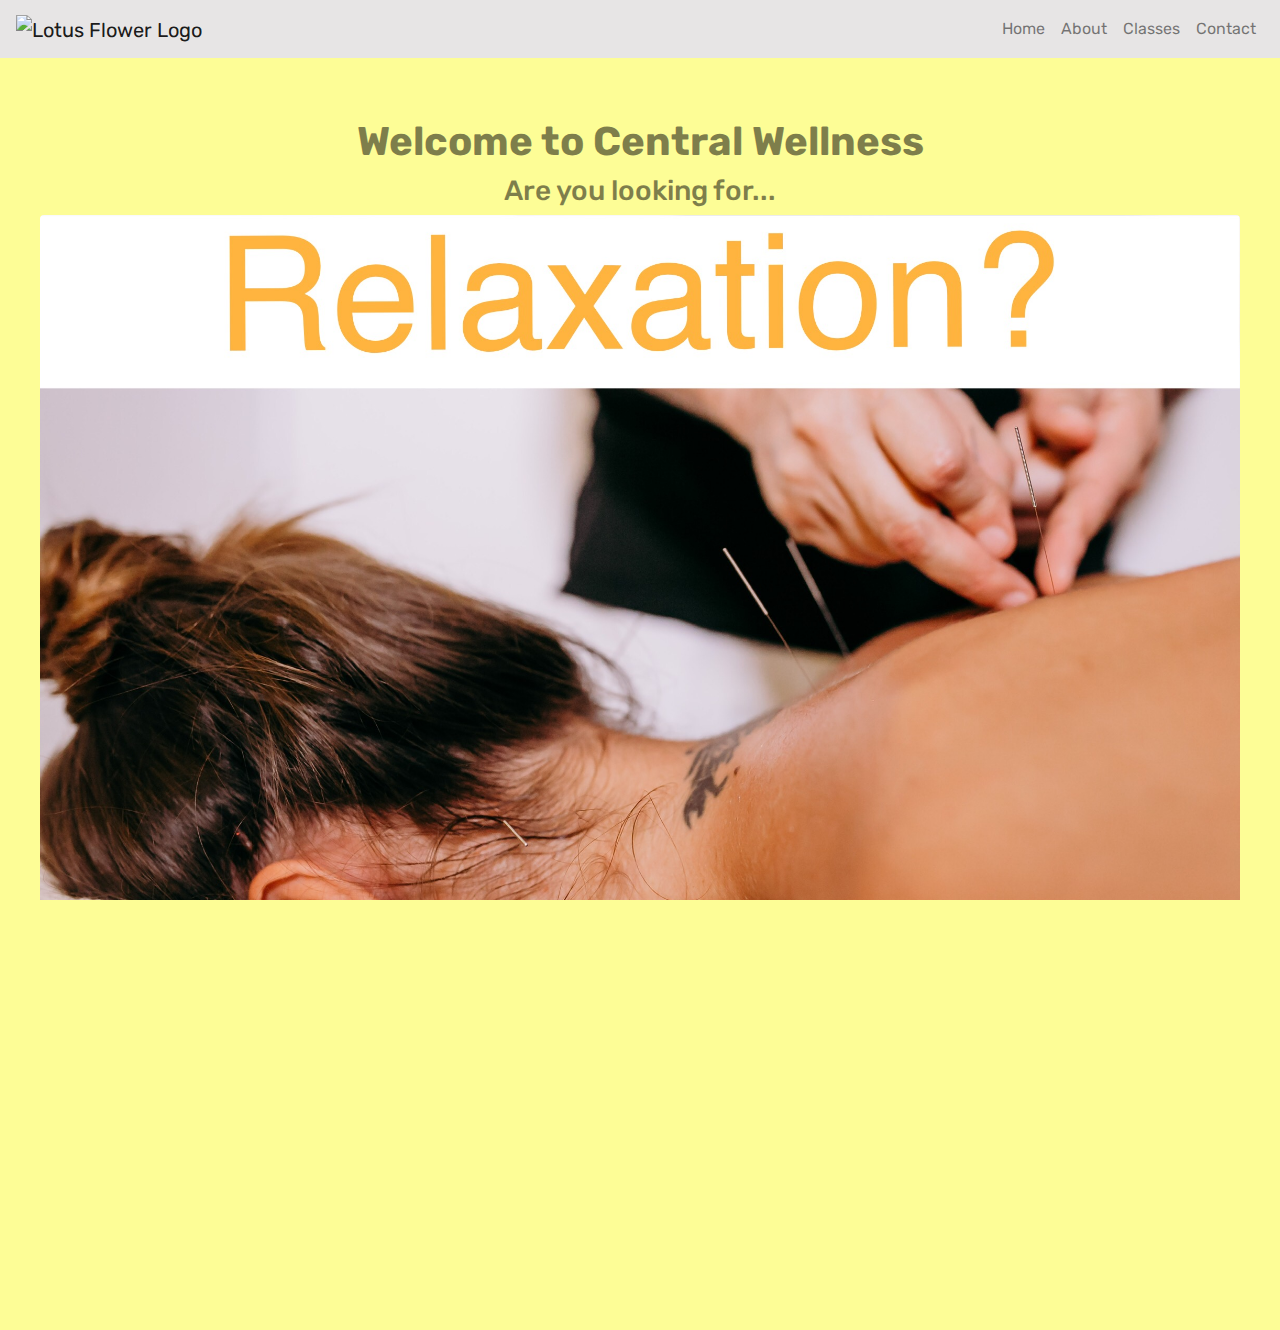
==== index.html @ 02ef6e98 "footer fixed" ====
<!DOCTYPE html>
<html lang="en">
    <head>
    <meta charset="UTF-8" />
    <meta name="viewport" content="width=device-width, initial-scale=1.0" />
    <meta http-equiv="X-UA-Compatible" content="ie=edge" />
    <link rel="stylesheet" href="https://cdnjs.cloudflare.com/ajax/libs/twitter-bootstrap/4.5.2/css/bootstrap.min.css"/>
    <link rel="stylesheet" href="https://cdnjs.cloudflare.com/ajax/libs/font-awesome/5.15.0/css/all.min.css"/>
    <link rel="stylesheet" href="assets/css/style.css" type="text/css" />
    <title>Central Wellness</title>
    </head>
    <body>
    <header>
    <nav class="navbar navbar-expand-lg navbar-light navbar-custom">
        <a class="navbar-brand" href="index.html" id="logo"> 
        <img src="assets/images/lotuslogo.png" alt="Lotus Flower Logo" width="150" height="100"></a>
        <button
            class="navbar-toggler"
            type="button"
            data-toggle="collapse"
            data-target="#navbarSupportedContent"
            aria-controls="navbarSupportedContent"
            aria-expanded="false"
            aria-label="Toggle navigation">
        <span class="navbar-toggler-icon"></span>
        </button>

        <div class="menu collapse navbar-collapse" id="navbarSupportedContent">
        <ul class="navbar-nav ml-auto">
            <li class="nav-item"><a class="nav-link" href="index.html">Home</a></li>
            <li class="nav-item"><a class="nav-link" href="about.html">About</a></li>
            <li class="nav-item"><a class="nav-link" href="classes.html">Classes</a></li>
            <li class="nav-item"><a class="nav-link" href="contact.html">Contact</a></li>
        </ul>
        </div>
    </nav>
    </header>

    <section id="welcome">
      <h1><strong>Welcome to Central Wellness</strong></h1>
        <h3>Are you looking for...</h3>

        <div id="carouselExampleSlidesOnly" class="carousel slide" data-ride="carousel">
        <div class="carousel-inner">
            <div class="carousel-item active">
            <img src="assets/images/gallery/acupuncture.jpg" class="d-block w-100 rounded" alt="acupuncture"></div>
            <div class="carousel-item">
            <img src="assets/images/gallery/exercise.jpg" class="d-block w-100 rounded" alt="exercise"></div>
            <div class="carousel-item">
            <img src="assets/images/gallery/friends.jpg" class="d-block w-100 rounded" alt="friendship"></div>
            <div class="carousel-item">
            <img src="assets/images/gallery/pilates.jpg" class="d-block w-100 rounded" alt="pilates"></div>
        </div>
        </div>
          <h3>Then the Central Wellness family is here for you!</h3> 
            <p> During these uncertain times we must look after each other more than ever.</p>
            <p> The best way we can do this is by taking care of ourselves.</p>
            <h3>"Put on your own oxygen mask first" </h3>
        </section>
   <footer id="footer" class="container-fluid">
    
        
        <h6>© RSM 2020</h6>
        
        <ul class="social-networks">
            <li class="list-inline-item"><a href="https://www.facebook.com" target="_blank"><i class="fab fa-facebook"> </i></a></li>
            <li class="list-inline-item"><a href="https://www.twitter.com" target="_blank"><i class="fab fa-twitter-square"> </i></a></li>
            <li class="list-inline-item"><a href="https://www.youtube.com" target="_blank"><i class="fab fa-youtube-square"> </i></a></li>
            <li class="list-inline-item"><a href="https://www.instagram.com" target="_blank"><i class="fab fa-instagram"> </i></a></li>
        </ul>
        
    </footer>

    <script src="https://cdnjs.cloudflare.com/ajax/libs/jquery/3.5.1/jquery.slim.min.js"></script>
    <script src="https://cdnjs.cloudflare.com/ajax/libs/popper.js/1.16.1/umd/popper.min.js"></script>
    <script src="https://cdnjs.cloudflare.com/ajax/libs/twitter-bootstrap/4.5.2/js/bootstrap.min.js"></script>
    </body>
</html>
---- assets/css/style.css ----
@import url('https://fonts.googleapis.com/css2?family=Rubik&display=swap');

 * {
    margin: 0;
    padding: 0;
    border: 0;
    position: relative;
    box-sizing: border-box;
}

html {
    overflow: hidden;
    height: 100%;
}

body {
    height: 100%;
    overflow: auto;
    font-family: 'Rubik', sans-serif;
    color: rgba(0, 0, 0, .5);
    background-color:rgb(253, 253, 150);
    display: flex;
    min-height: 100vh;
    flex-direction: column;
   
}


/** navbar **/

.navbar-custom {
    background-color:rgb(231, 229, 229);
}
    

.navbar-custom .nav-item:hover .nav-link {
    color: rgb(255, 167, 85);
    text-decoration: underline;
}

.navbar-custom .navbar-toggler {
    border: none;
    text-decoration: none;
}

.navbar-toggler:focus,
.navbar-toggler:active,
.navbar-toggler-icon:focus {
    outline: none;
    box-shadow: none;
}

/**---------------welcome---------------**/



@media screen and (max-width: 1366px) {
#welcome {
    text-align: center;
}

#welcome h1 {
    padding-top: 20px
}

#gallery {
    padding: 20px;
}
}

@media screen and (min-width: 760px) {

#welcome {
    text-align: center;
    padding: 40px;
}

#gallery {
   width: 40%;
   margin-left: auto;
   margin-right: auto;
   padding: 40px;
}

#welcome p {
    font-size: 20px;
}

}

#footer {
    background-color:rgb(255, 167, 85);
}

.social-networks {
    text-align: right;
    list-style-type: none;
}

/**---------------classes---------------**/

.classes, .contact {
    flex: 1;
}
.classes h3 {
    margin-top: 40px;
    text-align: center;
}
.table {
    margin-top: 40px;
    margin-bottom: 40px; 
}

#footer h6 {
    margin-top: 20px;
    margin-bottom: 20px;
}

/**#footer {
    position: sticky;
    bottom: 0;
    left: 0;
    width: 100%;
   
}
/**
.navbar-custom .nav-item.active .nav-link {
     color: #000000;
@media screen and (max-width: 1024px) {
    body {
        color: #000000;
        text-align: center;
    }  
}
/** 
.navbar {
    background-color: #EED971FF;
    color: #000000;
    }  

.nav-link {
    color: #000000;
}

@media screen and (max-width: 1024px) {
    body {
        color: #000000;
        text-align: center;
    }  
}
 @media screen and (max-width: 480px) {
.navbar {
    background-color: #EED971FF;
    width: 100%;
    text-align: center;
}
#logo {
    width: 10%;
    height: 10%;
}

}

Navigation

.navbar-light {
    background-color: #EED971FF;
}

 .navbar-light .navbar-nav .nav-link {
    color: rgb(255,148,71);
    font-family: 'Rubik', sans-serif;
}

.navbar-nav {
    font-family: 'Rubik', sans-serif;
    font-size: 130%;
}

.navbar-nav .nav-item {
    padding-left: 0.5em;
}

.active {
     color:rgb(0,0,0,0);
     text-decoration: underline;
}

 .nav-item a:link {
    color: rgb(255,148,71);
    text-decoration: none;
}

.nav-item a:visited {
    color:rgb(0,0,0,0);
    
}

.nav-item a:hover {
    text-decoration: underline solid;
    color:rgb(0,0,0,0);
}

.nav-item a:active {
    text-decoration: underline;
}
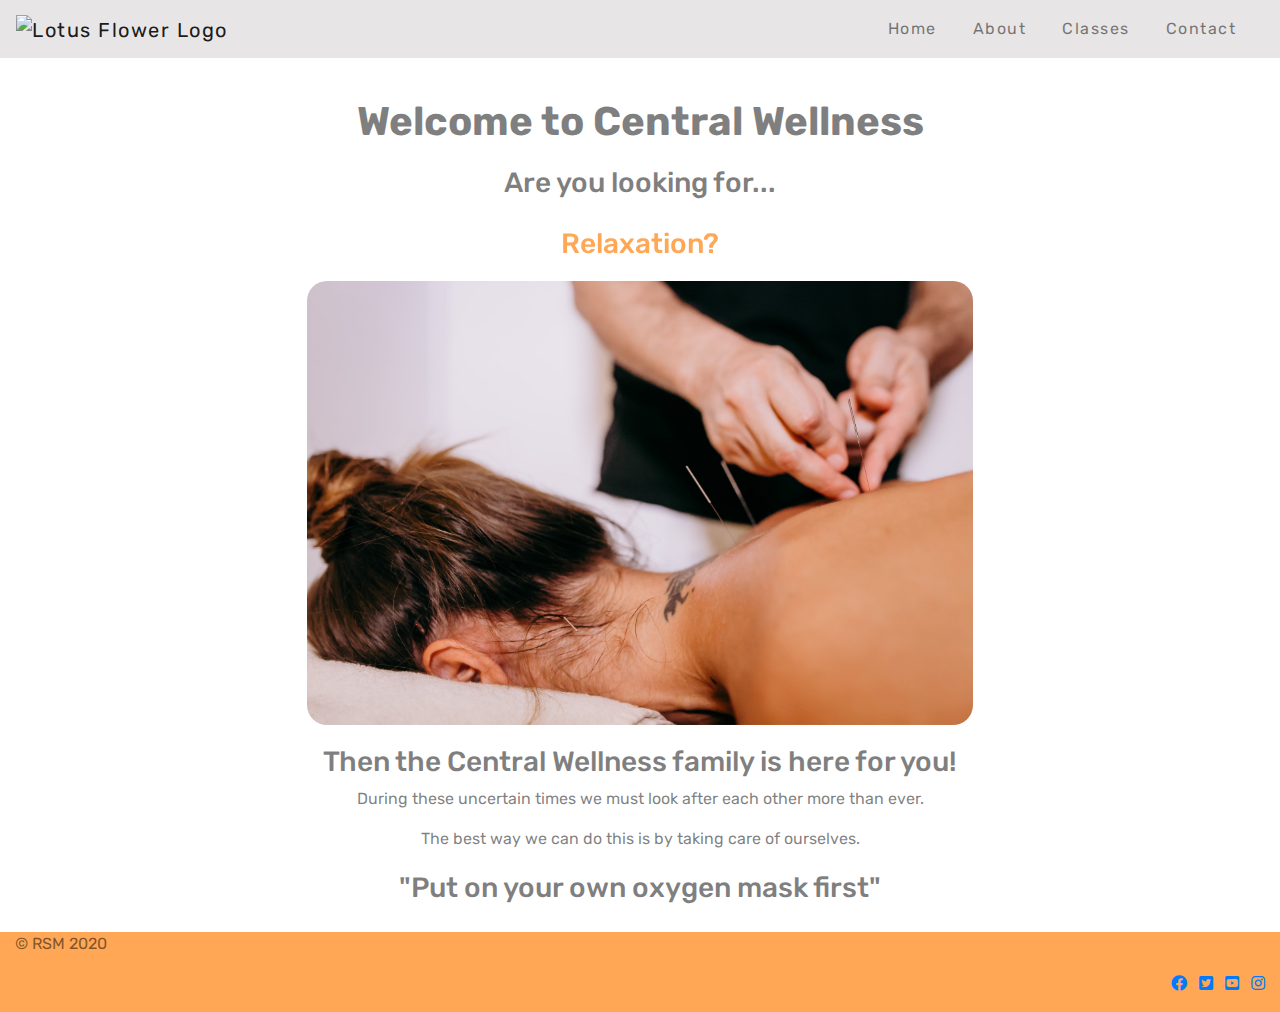
==== commit 66d353b8: "images updated with compressed versions. stylying of index.html, contact.html, style.css updated" ====
--- a/index.html
+++ b/index.html
@@ -13,7 +13,7 @@
     <header>
     <nav class="navbar navbar-expand-lg navbar-light navbar-custom">
         <a class="navbar-brand" href="index.html" id="logo"> 
-        <img src="assets/images/lotuslogo.png" alt="Lotus Flower Logo" width="150" height="100"></a>
+        <img src="assets/images/lotuslogo.png" alt="Lotus Flower Logo" width="100" height="75"></a>
         <button
             class="navbar-toggler"
             type="button"
@@ -36,20 +36,20 @@
     </nav>
     </header>
 
-    <section id="welcome">
+    <section class="welcome">
       <h1><strong>Welcome to Central Wellness</strong></h1>
         <h3>Are you looking for...</h3>
 
-        <div id="carouselExampleSlidesOnly" class="carousel slide" data-ride="carousel">
+        <div id="gallery" class="carousel slide container" data-ride="carousel">
         <div class="carousel-inner">
-            <div class="carousel-item active">
-            <img src="assets/images/gallery/acupuncture.jpg" class="d-block w-100 rounded" alt="acupuncture"></div>
-            <div class="carousel-item">
-            <img src="assets/images/gallery/exercise.jpg" class="d-block w-100 rounded" alt="exercise"></div>
-            <div class="carousel-item">
-            <img src="assets/images/gallery/friends.jpg" class="d-block w-100 rounded" alt="friendship"></div>
-            <div class="carousel-item">
-            <img src="assets/images/gallery/pilates.jpg" class="d-block w-100 rounded" alt="pilates"></div>
+            <div class="carousel-item active"><h3>Relaxation?</h3>
+            <img src="assets/images/gallery/acupuncture.jpeg" class="d-block w-100" alt="acupuncture"></div>
+            <div class="carousel-item"><h3>Fitness?</h3>
+            <img src="assets/images/gallery/exercise.png" class="d-block w-100" alt="exercise"></div>
+            <div class="carousel-item"><h3>Friendships?</h3>
+            <img src="assets/images/gallery/friends.png" class="d-block w-100" alt="friendships"></div>
+            <div class="carousel-item"><h3>Wellness?</h3>
+            <img src="assets/images/gallery/pilates.png" class="d-block w-100" alt="pilates"></div>
         </div>
         </div>
           <h3>Then the Central Wellness family is here for you!</h3> 
@@ -57,18 +57,15 @@
             <p> The best way we can do this is by taking care of ourselves.</p>
             <h3>"Put on your own oxygen mask first" </h3>
         </section>
+
    <footer id="footer" class="container-fluid">
-    
-        
-        <h6>© RSM 2020</h6>
-        
+        <p>© RSM 2020</p>
         <ul class="social-networks">
             <li class="list-inline-item"><a href="https://www.facebook.com" target="_blank"><i class="fab fa-facebook"> </i></a></li>
             <li class="list-inline-item"><a href="https://www.twitter.com" target="_blank"><i class="fab fa-twitter-square"> </i></a></li>
             <li class="list-inline-item"><a href="https://www.youtube.com" target="_blank"><i class="fab fa-youtube-square"> </i></a></li>
             <li class="list-inline-item"><a href="https://www.instagram.com" target="_blank"><i class="fab fa-instagram"> </i></a></li>
-        </ul>
-        
+        </ul> 
     </footer>
 
     <script src="https://cdnjs.cloudflare.com/ajax/libs/jquery/3.5.1/jquery.slim.min.js"></script>
--- a/assets/css/style.css
+++ b/assets/css/style.css
@@ -5,12 +5,6 @@
     padding: 0;
     border: 0;
     position: relative;
-    box-sizing: border-box;
-}
-
-html {
-    overflow: hidden;
-    height: 100%;
 }
 
 body {
@@ -18,18 +12,16 @@
     overflow: auto;
     font-family: 'Rubik', sans-serif;
     color: rgba(0, 0, 0, .5);
-    background-color:rgb(253, 253, 150);
     display: flex;
     min-height: 100vh;
     flex-direction: column;
-   
 }
 
-
-/** navbar **/
+/**--------------- navbar ---------------**/
 
 .navbar-custom {
     background-color:rgb(231, 229, 229);
+    letter-spacing: 1.5px; 
 }
     
 
@@ -50,43 +42,12 @@
     box-shadow: none;
 }
 
-/**---------------welcome---------------**/
+li .nav-link {
+    margin-right: 20px;
+}
 
 
-
-@media screen and (max-width: 1366px) {
-#welcome {
-    text-align: center;
-}
-
-#welcome h1 {
-    padding-top: 20px
-}
-
-#gallery {
-    padding: 20px;
-}
-}
-
-@media screen and (min-width: 760px) {
-
-#welcome {
-    text-align: center;
-    padding: 40px;
-}
-
-#gallery {
-   width: 40%;
-   margin-left: auto;
-   margin-right: auto;
-   padding: 40px;
-}
-
-#welcome p {
-    font-size: 20px;
-}
-
-}
+/**--------------- footer ---------------**/
 
 #footer {
     background-color:rgb(255, 167, 85);
@@ -97,12 +58,41 @@
     list-style-type: none;
 }
 
-/**---------------classes---------------**/
-
-.classes, .contact {
+.welcome, .about, .classes, .contact {
     flex: 1;
 }
-.classes h3 {
+
+/**--------------- welcome  ---------------**/
+
+.welcome {
+    text-align: center;
+    padding: 20px;
+}
+
+.welcome h1, h3 {
+    margin-top: 20px;
+}
+
+#gallery h3 {
+    color: rgb(255, 167, 85);
+    margin-bottom: 20px;
+}
+
+.carousel-item img {
+    max-width: 60%;
+    height: auto;
+    text-align: center;
+    display: block;
+    margin: auto;
+    border-radius: 20px;
+}
+
+
+/**--------------- about    ---------------**/
+
+/**--------------- classes  ---------------**/
+
+.classes h3, .contact h3 {
     margin-top: 40px;
     text-align: center;
 }
@@ -111,101 +101,17 @@
     margin-bottom: 40px; 
 }
 
-#footer h6 {
-    margin-top: 20px;
-    margin-bottom: 20px;
-}
+/**--------------- contact  ---------------**/
 
-/**#footer {
-    position: sticky;
-    bottom: 0;
-    left: 0;
-    width: 100%;
-   
-}
-/**
-.navbar-custom .nav-item.active .nav-link {
-     color: #000000;
-@media screen and (max-width: 1024px) {
-    body {
-        color: #000000;
-        text-align: center;
-    }  
-}
-/** 
-.navbar {
-    background-color: #EED971FF;
-    color: #000000;
-    }  
-
-.nav-link {
-    color: #000000;
-}
-
-@media screen and (max-width: 1024px) {
-    body {
-        color: #000000;
-        text-align: center;
-    }  
-}
- @media screen and (max-width: 480px) {
-.navbar {
-    background-color: #EED971FF;
-    width: 100%;
-    text-align: center;
-}
-#logo {
-    width: 10%;
-    height: 10%;
-}
-
-}
-
-Navigation
-
-.navbar-light {
-    background-color: #EED971FF;
-}
-
- .navbar-light .navbar-nav .nav-link {
-    color: rgb(255,148,71);
-    font-family: 'Rubik', sans-serif;
-}
-
-.navbar-nav {
-    font-family: 'Rubik', sans-serif;
-    font-size: 130%;
-}
-
-.navbar-nav .nav-item {
-    padding-left: 0.5em;
-}
-
-.active {
-     color:rgb(0,0,0,0);
-     text-decoration: underline;
-}
-
- .nav-item a:link {
-    color: rgb(255,148,71);
-    text-decoration: none;
-}
-
-.nav-item a:visited {
-    color:rgb(0,0,0,0);
-    
-}
-
-.nav-item a:hover {
-    text-decoration: underline solid;
-    color:rgb(0,0,0,0);
-}
-
-.nav-item a:active {
-    text-decoration: underline;
+form {
+    display: block;
+    margin: auto;
 }
 
 
 
 
 
+
+
+
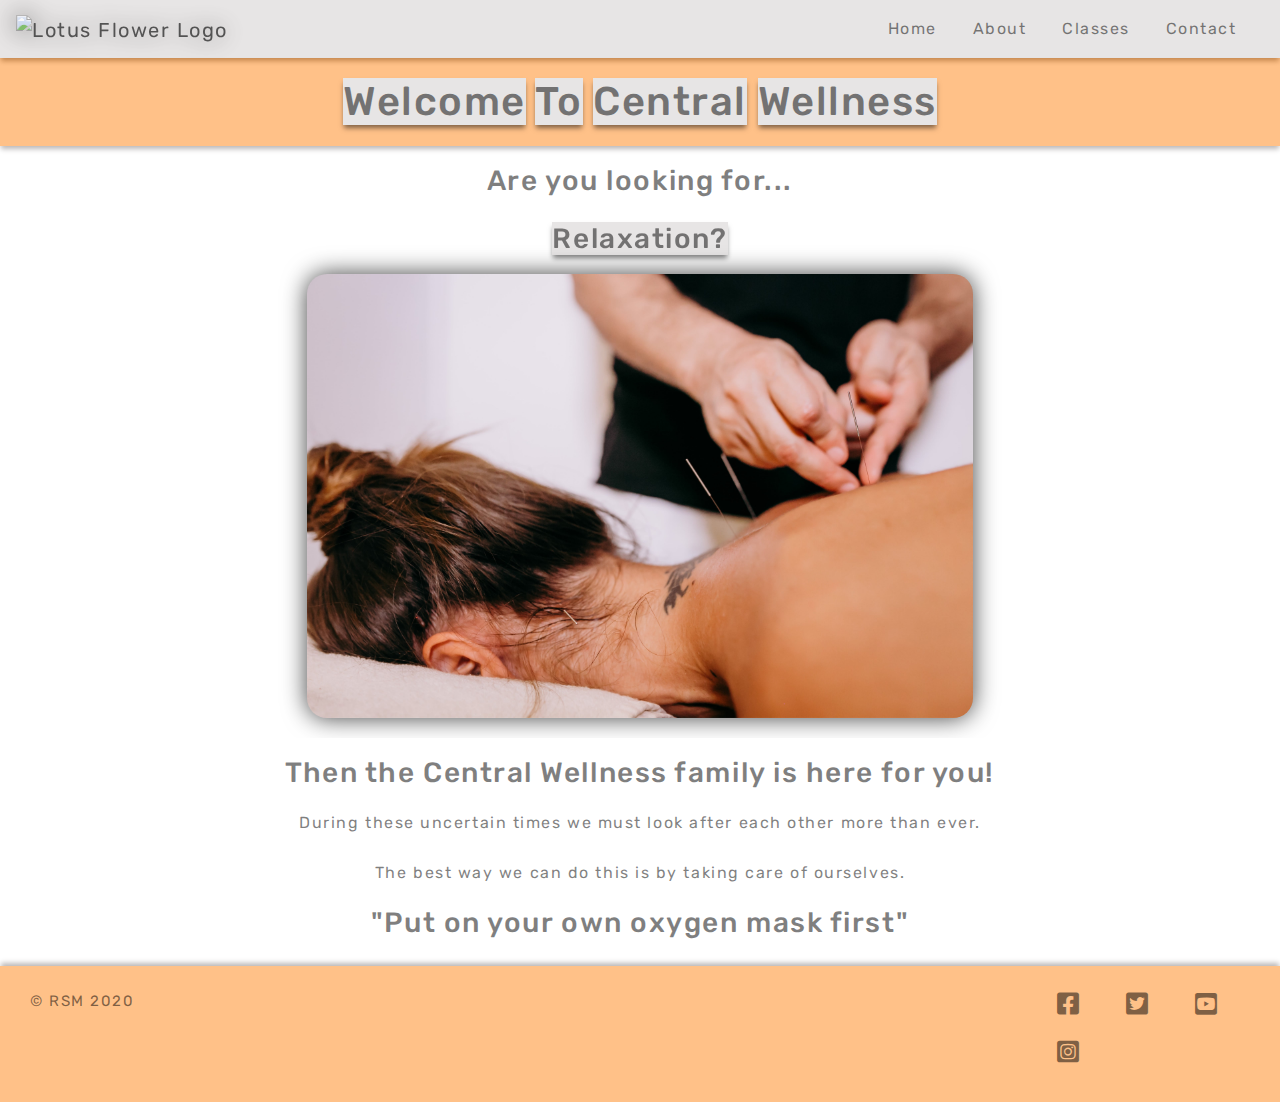
==== commit ad44a900: "updated footer social media link images" ====
--- a/index.html
+++ b/index.html
@@ -13,7 +13,7 @@
     <header>
     <nav class="navbar navbar-expand-lg navbar-light navbar-custom">
         <a class="navbar-brand" href="index.html" id="logo"> 
-        <img src="assets/images/lotuslogo.png" alt="Lotus Flower Logo" width="100" height="75"></a>
+        <img src="assets/images/lotuslogo.png" alt="Lotus Flower Logo" width="150" height="100"></a>
         <button
             class="navbar-toggler"
             type="button"
@@ -22,7 +22,7 @@
             aria-controls="navbarSupportedContent"
             aria-expanded="false"
             aria-label="Toggle navigation">
-        <span class="navbar-toggler-icon"></span>
+            <span>menu</span>
         </button>
 
         <div class="menu collapse navbar-collapse" id="navbarSupportedContent">
@@ -35,20 +35,25 @@
         </div>
     </nav>
     </header>
+    
+    
+    <section class="welcome">
+      <h1><span>Welcome</span>
+      <span>To</span>
+      <span> Central</span>
+      <span>Wellness</span></h1>
 
-    <section class="welcome">
-      <h1><strong>Welcome to Central Wellness</strong></h1>
         <h3>Are you looking for...</h3>
 
         <div id="gallery" class="carousel slide container" data-ride="carousel">
         <div class="carousel-inner">
-            <div class="carousel-item active"><h3>Relaxation?</h3>
+            <div class="carousel-item active"><h3><span>Relaxation?</span></h3>
             <img src="assets/images/gallery/acupuncture.jpeg" class="d-block w-100" alt="acupuncture"></div>
-            <div class="carousel-item"><h3>Fitness?</h3>
+            <div class="carousel-item"><h3><span>Fitness?</span></h3>
             <img src="assets/images/gallery/exercise.png" class="d-block w-100" alt="exercise"></div>
-            <div class="carousel-item"><h3>Friendships?</h3>
+            <div class="carousel-item"><h3><span>Friendships?</span></h3>
             <img src="assets/images/gallery/friends.png" class="d-block w-100" alt="friendships"></div>
-            <div class="carousel-item"><h3>Wellness?</h3>
+            <div class="carousel-item"><h3><span>Wellness?</span></h3>
             <img src="assets/images/gallery/pilates.png" class="d-block w-100" alt="pilates"></div>
         </div>
         </div>
@@ -57,16 +62,21 @@
             <p> The best way we can do this is by taking care of ourselves.</p>
             <h3>"Put on your own oxygen mask first" </h3>
         </section>
-
-   <footer id="footer" class="container-fluid">
-        <p>© RSM 2020</p>
-        <ul class="social-networks">
-            <li class="list-inline-item"><a href="https://www.facebook.com" target="_blank"><i class="fab fa-facebook"> </i></a></li>
+      
+    
+  <footer id="footer" class="container-fluid"> 
+  <div class="container">
+        <p class="copyright">© RSM 2020</p>
+            </div>
+             <div class="social-networks">
+        <ul class="links">
+            <li class="list-inline-item"><a href="https://www.facebook.com" target="_blank"><i class="fab fa-facebook-square"> </i></a></li>
             <li class="list-inline-item"><a href="https://www.twitter.com" target="_blank"><i class="fab fa-twitter-square"> </i></a></li>
             <li class="list-inline-item"><a href="https://www.youtube.com" target="_blank"><i class="fab fa-youtube-square"> </i></a></li>
-            <li class="list-inline-item"><a href="https://www.instagram.com" target="_blank"><i class="fab fa-instagram"> </i></a></li>
-        </ul> 
-    </footer>
+            <li class="list-inline-item"><a href="https://www.instagram.com" target="_blank"><i class="fab fa-instagram-square"></i></a></li>
+        </ul>
+             </div>
+        </footer>
 
     <script src="https://cdnjs.cloudflare.com/ajax/libs/jquery/3.5.1/jquery.slim.min.js"></script>
     <script src="https://cdnjs.cloudflare.com/ajax/libs/popper.js/1.16.1/umd/popper.min.js"></script>
--- a/assets/css/style.css
+++ b/assets/css/style.css
@@ -15,6 +15,7 @@
     display: flex;
     min-height: 100vh;
     flex-direction: column;
+    background-color: rgb(255, 255, 255)
 }
 
 /**--------------- navbar ---------------**/
@@ -22,12 +23,19 @@
 .navbar-custom {
     background-color:rgb(231, 229, 229);
     letter-spacing: 1.5px; 
-}
-    
+    box-shadow: 0 4px 5px -1px rgba(0,0,0,.75);
+    
+}
+    
+.navbar-custom span {
+    text-decoration: overline;
+    border-bottom:  2px solid rgba(0, 0, 0, 0.5); 
+    text-transform: uppercase;
+}
 
 .navbar-custom .nav-item:hover .nav-link {
-    color: rgb(255, 167, 85);
-    text-decoration: underline;
+    color:  rgb(255, 167, 85,.8);
+    
 }
 
 .navbar-custom .navbar-toggler {
@@ -46,36 +54,94 @@
     margin-right: 20px;
 }
 
+#logo {
+    opacity: 0.7;
+    filter: drop-shadow(0 0 0.75rem rgba(0,0,0,.75));
+}
+
 
 /**--------------- footer ---------------**/
 
-#footer {
-    background-color:rgb(255, 167, 85);
-}
-
-.social-networks {
-    text-align: right;
-    list-style-type: none;
-}
+
+#footer  {
+    background-color:rgb(255, 167, 85, .7);
+    display: flex;
+    justify-content: center;
+    margin-top: 20px;
+    letter-spacing: 1.5px;
+    font-size: 15px;
+    box-shadow: 0px -4px 5px -1px rgb(187, 184, 184);
+}
+
+.links, .list-inline-item a {
+    color: rgba(0, 0, 0, .5);
+    font-size: 25px;
+    float: right;
+    word-spacing: 30px;
+    justify-content: center
+    
+}
+
+.links a:hover {
+    color: rgb(231, 229, 229);
+     text-shadow:1px 1px 5px rgba(0,0,0,.5);
+}
+
+.copyright {
+    float: left;  
+}
+
+.links, .copyright {
+    margin-top: 20px;
+    margin-bottom: 20px;
+    margin-right: 20px;
+    display: inline;
+    
+}
+
 
 .welcome, .about, .classes, .contact {
     flex: 1;
 }
 
+/**--------------- page titles  ---------------**/
+
+.welcome h1, .about h3, .classes h3, .contact h3 {
+   background-color:rgb(255, 167, 85, .7);
+    padding: 20px;
+    text-align: center;
+    margin-bottom: 0;
+    box-shadow: 0 4px 5px -1px rgb(187, 184, 184);
+    letter-spacing: 1.55px;
+    
+}
+.about h3 span, .classes h3 span, .contact h3 span {
+    background-color: rgb(231, 229, 229);
+box-shadow: 0 4px 5px -1px rgba(0,0,0,.5);
+}
+
 /**--------------- welcome  ---------------**/
 
 .welcome {
     text-align: center;
-    padding: 20px;
-}
-
-.welcome h1, h3 {
-    margin-top: 20px;
-}
-
-#gallery h3 {
-    color: rgb(255, 167, 85);
-    margin-bottom: 20px;
+}
+
+h1 span {
+   background-color: rgb(231, 229, 229);
+   box-shadow: 0 4px 5px -1px rgba(0,0,0,.5);
+}
+
+.welcome h3, p {
+    margin-top: 20px;
+    letter-spacing: 1.55px;
+    line-height: 30px;
+}
+
+#gallery h3 span {
+    color: rgba(0,0,0,.5);
+    box-shadow: 0 4px 5px -1px rgba(0,0,0,.5);
+   background-color: rgb(231, 229, 229);
+
 }
 
 .carousel-item img {
@@ -84,21 +150,38 @@
     text-align: center;
     display: block;
     margin: auto;
+    margin-top: 20px;
     border-radius: 20px;
-}
-
-
-/**--------------- about    ---------------**/
-
-/**--------------- classes  ---------------**/
-
-.classes h3, .contact h3 {
-    margin-top: 40px;
-    text-align: center;
-}
-.table {
-    margin-top: 40px;
-    margin-bottom: 40px; 
+    margin-bottom: 20px;
+    filter: drop-shadow(0 0 0.75rem rgba(0,0,0,.75));
+
+}
+
+/**---------------  about  ---------------**/
+
+.about-us h4, .about-us h5, .about-us h6 {
+    margin-top: 20px;
+}
+
+.therapies li {
+    list-style-type: circle;
+   
+    text-align: center;
+    
+}
+
+/**---------------  classes  ---------------**/
+.table, thead {
+      box-shadow: 0 4px 5px -1px rgba(0,0,0,.5);
+}
+
+td {
+    color: rgba(0, 0, 0, .5);
+    vertical-align: middle;
+}
+
+th {
+    color: rgb(255, 167, 85);
 }
 
 /**--------------- contact  ---------------**/
@@ -106,12 +189,62 @@
 form {
     display: block;
     margin: auto;
-}
-
-
-
-
-
-
-
-
+    width: auto;
+    color: rgba(0, 0, 0, .5);
+    margin-top: 20px;
+    margin-bottom: 20px;
+}
+
+.form-control, .overflow-auto {
+    box-shadow: 0 4px 5px -1px rgba(0,0,0,.5);
+}
+
+.form-control:focus, .overflow-auto:focus {
+    border-color: rgb(255, 167, 85.8);
+    box-shadow: 0 4px 5px -1px rgba(0,0,0,.5);
+}
+
+label {
+    margin: 20px 0 10px 0;
+
+}
+
+#reason, .btn {
+    color: rgba(0, 0, 0, .5);
+}
+
+.btn {
+    background-color: white;
+    border-color: rgba(0, 0, 0, .1);
+     box-shadow: 0 4px 5px -1px rgba(0,0,0,.5);
+}
+
+.button {
+    text-align: center;
+    margin-top: 20px;
+
+    
+}
+
+.btn:hover, .btn:active {
+    color: rgb(255, 167, 85);
+    border-color: rgb(255, 167, 85.8);
+   box-shadow: 0 4px 5px -1px rgba(0,0,0,.5);
+    background-color: white;
+}
+
+
+.address p i {
+    text-align: center;
+}
+
+.number p i {
+    text-align: right;
+}
+
+
+
+
+
+
+
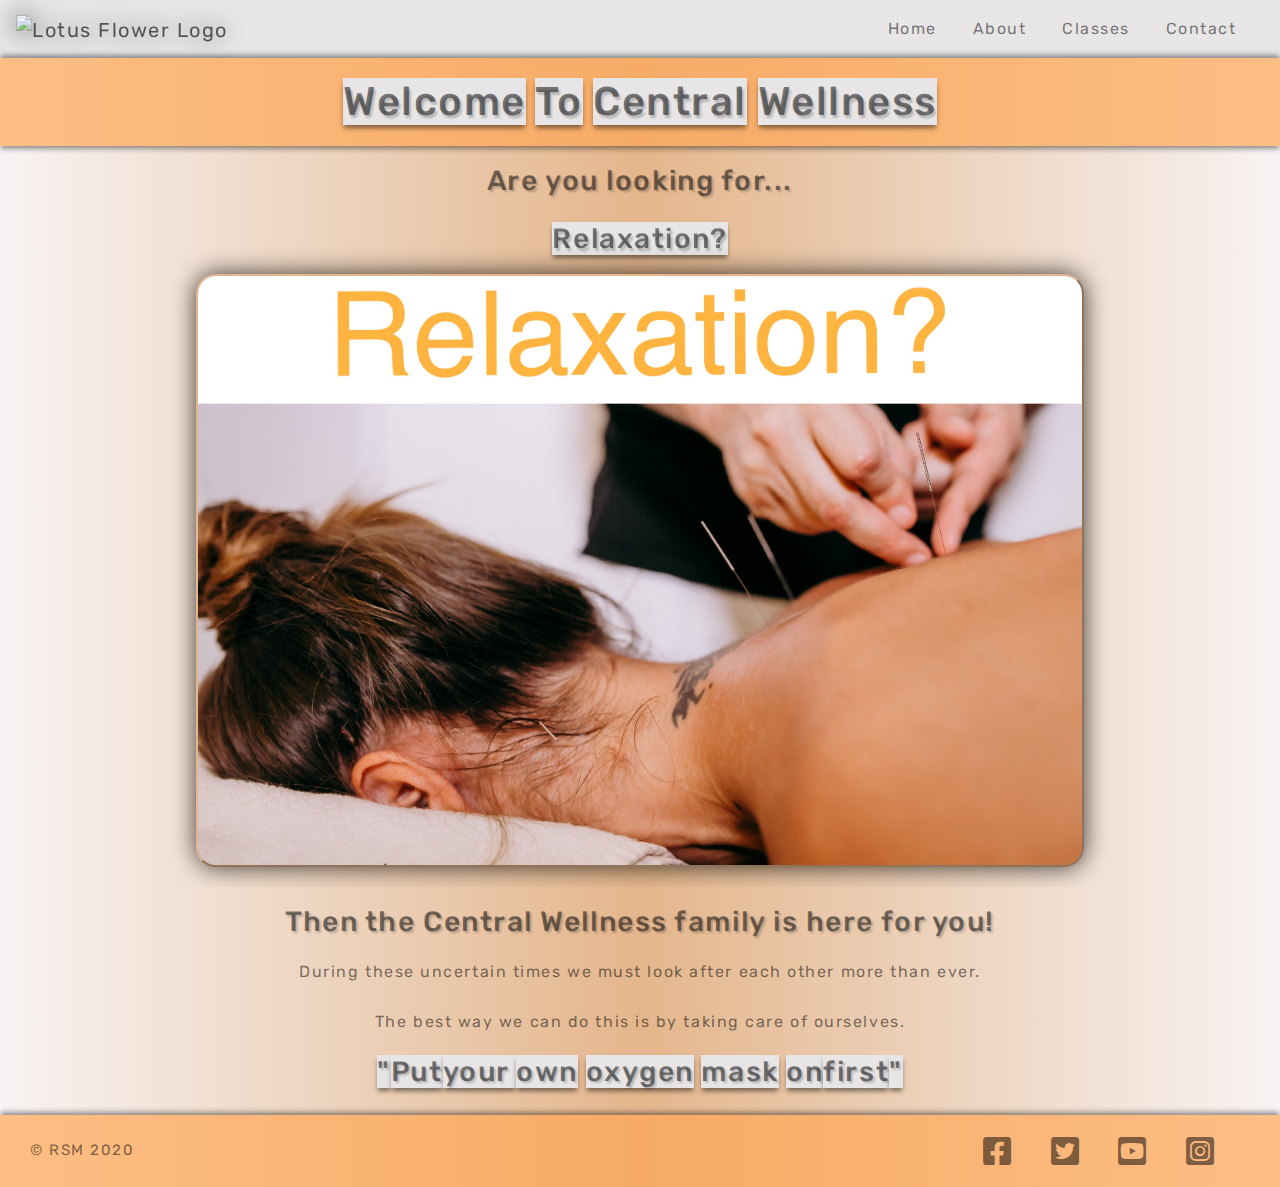
==== commit 10cd8e7f: "condensed code on all pages and updated styling and style.css" ====
--- a/index.html
+++ b/index.html
@@ -1,85 +1,144 @@
 <!DOCTYPE html>
 <html lang="en">
-    <head>
-    <meta charset="UTF-8" />
-    <meta name="viewport" content="width=device-width, initial-scale=1.0" />
-    <meta http-equiv="X-UA-Compatible" content="ie=edge" />
-    <link rel="stylesheet" href="https://cdnjs.cloudflare.com/ajax/libs/twitter-bootstrap/4.5.2/css/bootstrap.min.css"/>
-    <link rel="stylesheet" href="https://cdnjs.cloudflare.com/ajax/libs/font-awesome/5.15.0/css/all.min.css"/>
-    <link rel="stylesheet" href="assets/css/style.css" type="text/css" />
-    <title>Central Wellness</title>
-    </head>
-    <body>
-    <header>
-    <nav class="navbar navbar-expand-lg navbar-light navbar-custom">
-        <a class="navbar-brand" href="index.html" id="logo"> 
-        <img src="assets/images/lotuslogo.png" alt="Lotus Flower Logo" width="150" height="100"></a>
-        <button
-            class="navbar-toggler"
-            type="button"
-            data-toggle="collapse"
-            data-target="#navbarSupportedContent"
-            aria-controls="navbarSupportedContent"
-            aria-expanded="false"
-            aria-label="Toggle navigation">
-            <span>menu</span>
+
+<head>
+	<meta charset="UTF-8" />
+	<meta name="viewport" content="width=device-width, initial-scale=1.0" />
+	<meta http-equiv="X-UA-Compatible" content="ie=edge" />
+	<link rel="stylesheet"
+		href="https://cdnjs.cloudflare.com/ajax/libs/twitter-bootstrap/4.5.2/css/bootstrap.min.css" />
+	<link rel="stylesheet" href="https://cdnjs.cloudflare.com/ajax/libs/font-awesome/5.15.0/css/all.min.css" />
+	<link rel="stylesheet" href="assets/css/style.css" type="text/css" />
+	<title>Central Wellness</title>
+</head>
+
+<body>
+	<header>
+		<nav class="navbar navbar-expand-lg navbar-light navbar-custom">
+			<a class="navbar-brand" href="index.html" id="logo">
+				<img
+            src="assets/images/lotuslogo.png"
+            alt="Lotus Flower Logo"
+            width="150"
+            height="100"
+        /></a>
+				<button
+          class="navbar-toggler"
+          type="button"
+          data-toggle="collapse"
+          data-target="#navbarSupportedContent"
+          aria-controls="navbarSupportedContent"
+          aria-expanded="false"
+          aria-label="Toggle navigation"
+        >
+          <span class="menu-btn">menu</span>
         </button>
 
-        <div class="menu collapse navbar-collapse" id="navbarSupportedContent">
-        <ul class="navbar-nav ml-auto">
-            <li class="nav-item"><a class="nav-link" href="index.html">Home</a></li>
-            <li class="nav-item"><a class="nav-link" href="about.html">About</a></li>
-            <li class="nav-item"><a class="nav-link" href="classes.html">Classes</a></li>
-            <li class="nav-item"><a class="nav-link" href="contact.html">Contact</a></li>
-        </ul>
-        </div>
-    </nav>
-    </header>
-    
-    
-    <section class="welcome">
-      <h1><span>Welcome</span>
-      <span>To</span>
-      <span> Central</span>
-      <span>Wellness</span></h1>
+				<div class="menu collapse navbar-collapse" id="navbarSupportedContent">
+					<ul class="navbar-nav ml-auto">
+						<li class="nav-item">
+							<a class="nav-link" href="index.html">Home</a>
+						</li>
+						<li class="nav-item">
+							<a class="nav-link" href="about.html">About</a>
+						</li>
+						<li class="nav-item">
+							<a class="nav-link" href="classes.html">Classes</a>
+						</li>
+						<li class="nav-item">
+							<a class="nav-link" href="contact.html">Contact</a>
+						</li>
+					</ul>
+				</div>
+		</nav>
+	</header>
 
-        <h3>Are you looking for...</h3>
+	<section class="welcome">
+		<h1>
+			<span>Welcome</span>
+			<span>To</span>
+			<span> Central</span>
+			<span>Wellness</span>
+		</h1>
 
-        <div id="gallery" class="carousel slide container" data-ride="carousel">
-        <div class="carousel-inner">
-            <div class="carousel-item active"><h3><span>Relaxation?</span></h3>
-            <img src="assets/images/gallery/acupuncture.jpeg" class="d-block w-100" alt="acupuncture"></div>
-            <div class="carousel-item"><h3><span>Fitness?</span></h3>
-            <img src="assets/images/gallery/exercise.png" class="d-block w-100" alt="exercise"></div>
-            <div class="carousel-item"><h3><span>Friendships?</span></h3>
-            <img src="assets/images/gallery/friends.png" class="d-block w-100" alt="friendships"></div>
-            <div class="carousel-item"><h3><span>Wellness?</span></h3>
-            <img src="assets/images/gallery/pilates.png" class="d-block w-100" alt="pilates"></div>
-        </div>
-        </div>
-          <h3>Then the Central Wellness family is here for you!</h3> 
-            <p> During these uncertain times we must look after each other more than ever.</p>
-            <p> The best way we can do this is by taking care of ourselves.</p>
-            <h3>"Put on your own oxygen mask first" </h3>
-        </section>
-      
-    
-  <footer id="footer" class="container-fluid"> 
-  <div class="container">
-        <p class="copyright">© RSM 2020</p>
+		<div class="main-content">
+			<h3>Are you looking for...</h3>
+
+			<div id="gallery" class="carousel slide container" data-ride="carousel">
+				<div class="carousel-inner">
+					<div class="carousel-item active">
+						<h3><span>Relaxation?</span></h3>
+						<img
+                src="assets/images/gallery/acupuncture.jpg"
+                class="d-block w-100"
+                alt="acupuncture"
+              />
             </div>
-             <div class="social-networks">
-        <ul class="links">
-            <li class="list-inline-item"><a href="https://www.facebook.com" target="_blank"><i class="fab fa-facebook-square"> </i></a></li>
-            <li class="list-inline-item"><a href="https://www.twitter.com" target="_blank"><i class="fab fa-twitter-square"> </i></a></li>
-            <li class="list-inline-item"><a href="https://www.youtube.com" target="_blank"><i class="fab fa-youtube-square"> </i></a></li>
-            <li class="list-inline-item"><a href="https://www.instagram.com" target="_blank"><i class="fab fa-instagram-square"></i></a></li>
-        </ul>
-             </div>
-        </footer>
+						<div class="carousel-item">
+							<h3><span>Fitness?</span></h3>
+							<img
+                src="assets/images/gallery/exercise.png"
+                class="d-block w-100"
+                alt="man exercising"
+              />
+            </div>
+							<div class="carousel-item">
+								<h3><span>Friendships?</span></h3>
+								<img
+                src="assets/images/gallery/friends.png"
+                class="d-block w-100"
+                alt="friends exercising"
+              />
+            </div>
+								<div class="carousel-item">
+									<h3><span>Wellness?</span></h3>
+									<img
+                src="assets/images/gallery/pilates.png"
+                class="d-block w-100"
+                alt="pilates lady"
+              />
+            </div>
+								</div>
+							</div>
+							<h3>Then the Central Wellness family is here for you!</h3>
+							<p>
+								During these uncertain times we must look after each other more than
+								ever.
+							</p>
+							<p>The best way we can do this is by taking care of ourselves.</p>
+							<h3 class="quote">
+								<span>"</span><span>Put</span><span>your </span><span>own</span>
+								<span>oxygen</span> <span>mask</span> <span>on</span><span>first</span><span>"</span>
+							</h3>
+						</div>
+	</section>
 
-    <script src="https://cdnjs.cloudflare.com/ajax/libs/jquery/3.5.1/jquery.slim.min.js"></script>
-    <script src="https://cdnjs.cloudflare.com/ajax/libs/popper.js/1.16.1/umd/popper.min.js"></script>
-    <script src="https://cdnjs.cloudflare.com/ajax/libs/twitter-bootstrap/4.5.2/js/bootstrap.min.js"></script>
-    </body>
-</html>
+	<footer id="footer" class="container-fluid">
+		<div class="container">
+			<p class="copyright">© RSM 2020</p>
+		</div>
+		<div class="social-networks">
+			<ul class="links">
+				<li class="list-inline-item">
+					<a href="https://www.facebook.com" target="_blank"><i class="fab fa-facebook-square"> </i></a>
+				</li>
+				<li class="list-inline-item">
+					<a href="https://www.twitter.com" target="_blank"><i class="fab fa-twitter-square"> </i></a>
+				</li>
+				<li class="list-inline-item">
+					<a href="https://www.youtube.com" target="_blank"><i class="fab fa-youtube-square"> </i></a>
+				</li>
+				<li class="list-inline-item">
+					<a href="https://www.instagram.com" target="_blank"><i class="fab fa-instagram-square"></i></a>
+				</li>
+			</ul>
+		</div>
+	</footer>
+
+	<script src="https://cdnjs.cloudflare.com/ajax/libs/jquery/3.5.1/jquery.slim.min.js"></script>
+	<script src="https://cdnjs.cloudflare.com/ajax/libs/popper.js/1.16.1/umd/popper.min.js"></script>
+	<script src="https://cdnjs.cloudflare.com/ajax/libs/twitter-bootstrap/4.5.2/js/bootstrap.min.js"></script>
+	<script src="carousel.js"></script>
+</body>
+
+</html>--- a/assets/css/style.css
+++ b/assets/css/style.css
@@ -1,250 +1,363 @@
-@import url('https://fonts.googleapis.com/css2?family=Rubik&display=swap');
-
- * {
-    margin: 0;
-    padding: 0;
-    border: 0;
-    position: relative;
+@import url("https://fonts.googleapis.com/css2?family=Rubik&display=swap");
+
+* {
+  margin: 0;
+  padding: 0;
+  border: 0;
+  position: relative;
+  scroll-behavior: smooth;
 }
 
 body {
-    height: 100%;
-    overflow: auto;
-    font-family: 'Rubik', sans-serif;
-    color: rgba(0, 0, 0, .5);
-    display: flex;
-    min-height: 100vh;
-    flex-direction: column;
-    background-color: rgb(255, 255, 255)
+  height: 100%;
+  overflow: auto;
+  font-family: "Rubik", sans-serif;
+  color: rgba(0, 0, 0, 0.5);
+  display: flex;
+  min-height: 100vh;
+  flex-direction: column;
+  background: linear-gradient(
+    to left,
+    rgb(247, 243, 243),
+    rgb(228, 182, 140),
+    rgb(247, 243, 243)
+  );
 }
 
 /**--------------- navbar ---------------**/
 
 .navbar-custom {
-    background-color:rgb(231, 229, 229);
-    letter-spacing: 1.5px; 
-    box-shadow: 0 4px 5px -1px rgba(0,0,0,.75);
-    
-}
-    
-.navbar-custom span {
-    text-decoration: overline;
-    border-bottom:  2px solid rgba(0, 0, 0, 0.5); 
-    text-transform: uppercase;
+  background-color: rgb(231, 229, 229);
+  letter-spacing: 1.5px;
+}
+
+.navbar-custom .menu-btn {
+  text-decoration: overline;
+  border-bottom: 2px solid rgba(0, 0, 0, 0.5);
+  text-transform: uppercase;
 }
 
 .navbar-custom .nav-item:hover .nav-link {
-    color:  rgb(255, 167, 85,.8);
-    
+  color: rgb(255, 167, 85, 0.8);
 }
 
 .navbar-custom .navbar-toggler {
-    border: none;
-    text-decoration: none;
+  border: none;
+  text-decoration: none;
 }
 
 .navbar-toggler:focus,
 .navbar-toggler:active,
 .navbar-toggler-icon:focus {
-    outline: none;
-    box-shadow: none;
+  outline: none;
+  box-shadow: none;
 }
 
 li .nav-link {
-    margin-right: 20px;
-}
-
-#logo {
-    opacity: 0.7;
-    filter: drop-shadow(0 0 0.75rem rgba(0,0,0,.75));
-}
-
+  margin-right: 20px;
+}
+
+#logo img {
+  opacity: 0.7;
+  filter: drop-shadow(0 0 0.75rem rgba(0, 0, 0, 0.9));
+}
 
 /**--------------- footer ---------------**/
 
-
-#footer  {
-    background-color:rgb(255, 167, 85, .7);
-    display: flex;
-    justify-content: center;
-    margin-top: 20px;
-    letter-spacing: 1.5px;
-    font-size: 15px;
-    box-shadow: 0px -4px 5px -1px rgb(187, 184, 184);
-}
-
-.links, .list-inline-item a {
-    color: rgba(0, 0, 0, .5);
-    font-size: 25px;
-    float: right;
-    word-spacing: 30px;
-    justify-content: center
-    
+#footer {
+  background-color: rgb(255, 167, 85, 0.7);
+  display: flex;
+  justify-content: center;
+  margin-top: 20px;
+  letter-spacing: 1.5px;
+  font-size: 15px;
+  box-shadow: 0px -4px 5px -1px rgba(0, 0, 0, 0.4);
+}
+
+.links,
+.list-inline-item a {
+  display: flex;
+  flex-direction: row;
+  color: rgba(0, 0, 0, 0.5);
+  font-size: 32px;
+  margin-right: 30px;
+  justify-content: center;
 }
 
 .links a:hover {
-    color: rgb(231, 229, 229);
-     text-shadow:1px 1px 5px rgba(0,0,0,.5);
-}
-
+  color: rgb(231, 229, 229);
+  text-shadow: 1px 1px 5px rgba(0, 0, 0, 0.5);
+  text-decoration: none;
+}
+
+.links,
 .copyright {
-    float: left;  
-}
-
-.links, .copyright {
-    margin-top: 20px;
-    margin-bottom: 20px;
-    margin-right: 20px;
-    display: inline;
-    
-}
-
-
-.welcome, .about, .classes, .contact {
-    flex: 1;
-}
-
-/**--------------- page titles  ---------------**/
-
-.welcome h1, .about h3, .classes h3, .contact h3 {
-   background-color:rgb(255, 167, 85, .7);
-    padding: 20px;
-    text-align: center;
-    margin-bottom: 0;
-    box-shadow: 0 4px 5px -1px rgb(187, 184, 184);
-    letter-spacing: 1.55px;
-    
-}
-.about h3 span, .classes h3 span, .contact h3 span {
-    background-color: rgb(231, 229, 229);
-box-shadow: 0 4px 5px -1px rgba(0,0,0,.5);
-}
-
-/**--------------- welcome  ---------------**/
+  margin: 20px 20px 20px 0;
+}
+
+.welcome,
+.about,
+.classes,
+.contact {
+  flex: 1;
+}
+
+/**--------------- page headers  ---------------**/
+
+.welcome h1,
+.about h3,
+.classes h3,
+.contact h3 {
+  background-color: rgb(255, 167, 85, 0.7);
+  padding: 20px;
+  text-align: center;
+  margin-bottom: 0;
+  box-shadow: 0 4px 5px -1px rgba(0, 0, 0, 0.4), 0px -4px 5px -1px rgba(0, 0, 0, 0.4);
+  letter-spacing: 1.55px;
+}
+
+h1 span,
+#gallery h3 span,
+.about h3 span,
+.classes h3 span,
+.contact h3 span {
+  background-color: rgb(231, 229, 229);
+  box-shadow: 0 4px 5px -1px rgba(0, 0, 0, 0.5);
+  text-shadow: 2px 3px 2px rgba(0, 0, 0, 0.2);
+}
+
+/**--------------- homepage  ---------------**/
 
 .welcome {
-    text-align: center;
-}
-
-h1 span {
-   background-color: rgb(231, 229, 229);
-   box-shadow: 0 4px 5px -1px rgba(0,0,0,.5);
-}
-
-.welcome h3, p {
-    margin-top: 20px;
-    letter-spacing: 1.55px;
-    line-height: 30px;
-}
-
-#gallery h3 span {
-    color: rgba(0,0,0,.5);
-    box-shadow: 0 4px 5px -1px rgba(0,0,0,.5);
-   background-color: rgb(231, 229, 229);
-
-}
+  text-align: center;
+}
+
+.welcome h3 {
+  text-shadow: 2px 2px 2px rgba(0, 0, 0, 0.2);
+}
+
+.welcome h3,
+p {
+  margin-top: 20px;
+  letter-spacing: 1.55px;
+  line-height: 30px;
+}
+
+.quote span {
+  box-shadow: 0 4px 5px -1px rgba(0, 0, 0, 0.5);
+  background-color: rgb(231, 229, 229);
+}
+
+/**--- gallery ---**/
 
 .carousel-item img {
-    max-width: 60%;
-    height: auto;
-    text-align: center;
-    display: block;
-    margin: auto;
-    margin-top: 20px;
-    border-radius: 20px;
-    margin-bottom: 20px;
-    filter: drop-shadow(0 0 0.75rem rgba(0,0,0,.75));
-
+  max-width: 80%;
+  height: auto;
+  text-align: center;
+  display: block;
+  margin: auto;
+  margin-top: 20px;
+  border-radius: 20px;
+  margin-bottom: 20px;
+  filter: drop-shadow(0 0 0.75rem rgba(0, 0, 0, 0.75));
+  border: 2px solid rgb(228, 182, 140.8);
+  border-style: outset;
 }
 
 /**---------------  about  ---------------**/
 
-.about-us h4, .about-us h5, .about-us h6 {
-    margin-top: 20px;
+.about {
+  text-align: center;
+}
+
+.about p {
+    margin: 20px;
+}
+
+.about h4,
+.about h5,
+.therapies {
+  margin-top: 20px;
+}
+
+.about h5 {
+  box-shadow: 0 4px 5px -1px rgba(0, 0, 0, 0.5), 0px -4px 5px -1px rgba(0, 0, 0, 0.4);
+  background-color: rgb(231, 229, 229);
+  text-shadow: 1px 2px 2px rgba(0, 0, 0, 0.2); 
+}
+
+/**--- bullet points ---**/
+.therapies li::before {
+  content: "\25AA";
+  color: rgb(248, 146, 50);
+  margin-right: 1em;
+  float: center;
 }
 
 .therapies li {
-    list-style-type: circle;
-   
-    text-align: center;
-    
-}
+  display: inline-block;
+  margin-left: 20px;
+}
+
+/**--- testimonials ---**/
+
+.man,
+.lady {
+  display: flex;
+  align-items: center;
+  justify-content: center;
+  max-width: 100%;
+}
+
+.man img,
+.lady img {
+  filter: drop-shadow(0 0 0.75rem rgba(0, 0, 0, 0.75));
+  margin: 20px 10px 10px 10px;
+  border: 2px solid rgb(231, 229, 229.9);
+  border-style: outset;
+}
+
+/**--- contact btn ---**/
+
+#contact-link a {
+  color: rgb(255, 167, 85, 0.7);
+  background-color: rgb(231, 229, 229);
+  box-shadow: 0 4px 5px -1px rgba(0, 0, 0, 0.5);
+}
+
+#contact-link a:hover {
+  text-decoration: none;
+  background-color: rgb(255, 255, 255);
+}
+
 
 /**---------------  classes  ---------------**/
-.table, thead {
-      box-shadow: 0 4px 5px -1px rgba(0,0,0,.5);
-}
-
-td {
-    color: rgba(0, 0, 0, .5);
-    vertical-align: middle;
-}
-
+
+.table {
+    margin-top: 30px;
+}
+
+thead {
+  box-shadow: 0 4px 5px -1px rgba(0, 0, 0, 0.2), 0px -4px 5px -1px rgba(0, 0, 0, 0.5);
+}
+
+td,
 th {
-    color: rgb(255, 167, 85);
+  color: rgba(0, 0, 0, 0.5);
+}
+
+th {
+  box-shadow: 0 4px 5px -1px rgba(0, 0, 0, 0.5);
+}
 }
 
 /**--------------- contact  ---------------**/
 
-form {
-    display: block;
-    margin: auto;
-    width: auto;
-    color: rgba(0, 0, 0, .5);
-    margin-top: 20px;
-    margin-bottom: 20px;
-}
-
-.form-control, .overflow-auto {
-    box-shadow: 0 4px 5px -1px rgba(0,0,0,.5);
-}
-
-.form-control:focus, .overflow-auto:focus {
-    border-color: rgb(255, 167, 85.8);
-    box-shadow: 0 4px 5px -1px rgba(0,0,0,.5);
-}
+.contact-us {
+  display: block;
+  margin: auto;
+  width: auto;
+  color: rgba(0, 0, 0, 0.5);
+  margin-top: 20px;
+  margin-bottom: 20px;
+  text-align: center;
+}
+
+.form-control,
+.overflow-auto {
+  box-shadow: 0 4px 5px -1px rgba(0, 0, 0, 0.5);
+}
+
+.form-control:focus,
+.overflow-auto:focus {
+  border-color: rgb(255, 167, 85.8);
+  border-width: 4px;
+  border-style: inset;
+  box-shadow: 0 4px 5px -1px rgba(0, 0, 0, 0.5);
+}
+
+
 
 label {
-    margin: 20px 0 10px 0;
-
-}
-
-#reason, .btn {
-    color: rgba(0, 0, 0, .5);
-}
-
+  margin: 20px 0 10px 0;
+}
+
+#reason,
 .btn {
-    background-color: white;
-    border-color: rgba(0, 0, 0, .1);
-     box-shadow: 0 4px 5px -1px rgba(0,0,0,.5);
+  color: rgba(0, 0, 0, 0.5);
+}
+
+.btn {
+  background-color: rgb(255, 255, 255);
+  border-color: rgb(231, 229, 229, 0.9);
+  box-shadow: 0 4px 5px -1px rgba(0, 0, 0, 0.5);
+  border-width: 4px;
+  border-style: outset;
 }
 
 .button {
-    text-align: center;
-    margin-top: 20px;
-
-    
-}
-
-.btn:hover, .btn:active {
-    color: rgb(255, 167, 85);
-    border-color: rgb(255, 167, 85.8);
-   box-shadow: 0 4px 5px -1px rgba(0,0,0,.5);
-    background-color: white;
-}
-
-
-.address p i {
-    text-align: center;
-}
-
-.number p i {
-    text-align: right;
-}
-
-
-
-
-
-
-
+  text-align: center;
+  margin-top: 20px;
+}
+
+.btn:hover,
+.btn:active {
+  color: rgb(255, 167, 85);
+  border-color: rgb(255, 167, 85.8);
+  box-shadow: 0 4px 5px -1px rgba(0, 0, 0, 0.5);
+  background-color: rgb(255, 255, 255);
+  border-width: 4px;
+  border-style: inset;
+}
+
+.contact-details {
+margin-top: 40px;
+}
+
+
+
+
+/**--------------- MOBILE DISPLAY  ---------------**/
+
+@media only screen and (max-width: 767px) {
+
+.main-content,
+.about p
+.contact {
+    margin: 10px;
+}
+
+/**------ navbar ------**/
+
+#logo img {
+max-width: 80px;
+max-height: 55px;
+}
+
+/**------ footer ------**/
+.links,
+.list-inline-item a {
+    font-size: 20px;
+    letter-spacing: 1px;
+    margin-right: 10px; 
+
+}
+
+/**------ about ------**/
+
+.lady img, .man img {
+       display: none;
+}
+
+.testimonials {
+    padding-bottom: 0;
+}
+
+/**------ contact ------**/
+
+.contact-details {
+
+ font-size: 10px;
+  margin-left: 10px;
+}
+}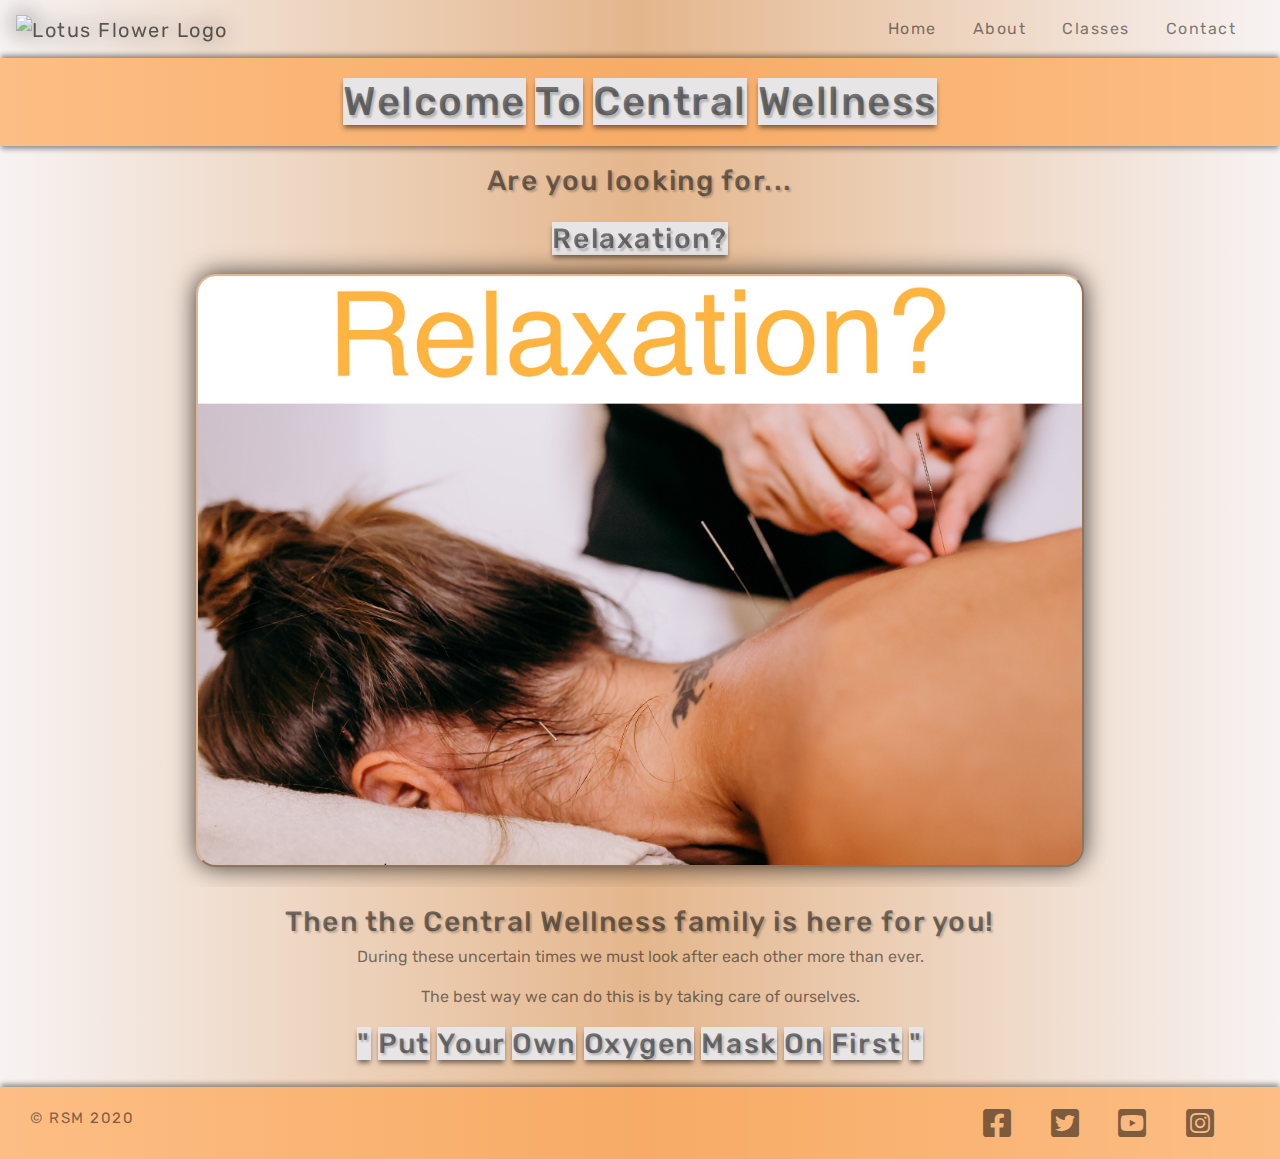
==== commit e68a0fe7: "contact page main content aligned and styled with style.css" ====
--- a/index.html
+++ b/index.html
@@ -1,28 +1,32 @@
 <!DOCTYPE html>
 <html lang="en">
+  <head>
+    <meta charset="UTF-8" />
+    <meta name="viewport" content="width=device-width, initial-scale=1.0" />
+    <meta http-equiv="X-UA-Compatible" content="ie=edge" />
+    <link
+      rel="stylesheet"
+      href="https://cdnjs.cloudflare.com/ajax/libs/twitter-bootstrap/4.5.2/css/bootstrap.min.css"
+    />
+    <link
+      rel="stylesheet"
+      href="https://cdnjs.cloudflare.com/ajax/libs/font-awesome/5.15.0/css/all.min.css"
+    />
+    <link rel="stylesheet" href="assets/css/style.css" type="text/css" />
+    <title>Central Wellness</title>
+  </head>
 
-<head>
-	<meta charset="UTF-8" />
-	<meta name="viewport" content="width=device-width, initial-scale=1.0" />
-	<meta http-equiv="X-UA-Compatible" content="ie=edge" />
-	<link rel="stylesheet"
-		href="https://cdnjs.cloudflare.com/ajax/libs/twitter-bootstrap/4.5.2/css/bootstrap.min.css" />
-	<link rel="stylesheet" href="https://cdnjs.cloudflare.com/ajax/libs/font-awesome/5.15.0/css/all.min.css" />
-	<link rel="stylesheet" href="assets/css/style.css" type="text/css" />
-	<title>Central Wellness</title>
-</head>
-
-<body>
-	<header>
-		<nav class="navbar navbar-expand-lg navbar-light navbar-custom">
-			<a class="navbar-brand" href="index.html" id="logo">
-				<img
+  <body>
+    <header>
+      <nav class="navbar navbar-expand-lg navbar-light navbar-custom">
+        <a class="navbar-brand" href="index.html" id="logo">
+          <img
             src="assets/images/lotuslogo.png"
             alt="Lotus Flower Logo"
             width="150"
             height="100"
         /></a>
-				<button
+        <button
           class="navbar-toggler"
           type="button"
           data-toggle="collapse"
@@ -34,111 +38,125 @@
           <span class="menu-btn">menu</span>
         </button>
 
-				<div class="menu collapse navbar-collapse" id="navbarSupportedContent">
-					<ul class="navbar-nav ml-auto">
-						<li class="nav-item">
-							<a class="nav-link" href="index.html">Home</a>
-						</li>
-						<li class="nav-item">
-							<a class="nav-link" href="about.html">About</a>
-						</li>
-						<li class="nav-item">
-							<a class="nav-link" href="classes.html">Classes</a>
-						</li>
-						<li class="nav-item">
-							<a class="nav-link" href="contact.html">Contact</a>
-						</li>
-					</ul>
-				</div>
-		</nav>
-	</header>
+        <div class="menu collapse navbar-collapse" id="navbarSupportedContent">
+          <ul class="navbar-nav ml-auto">
+            <li class="nav-item">
+              <a class="nav-link" href="index.html">Home</a>
+            </li>
+            <li class="nav-item">
+              <a class="nav-link" href="about.html">About</a>
+            </li>
+            <li class="nav-item">
+              <a class="nav-link" href="classes.html">Classes</a>
+            </li>
+            <li class="nav-item">
+              <a class="nav-link" href="contact.html">Contact</a>
+            </li>
+          </ul>
+        </div>
+      </nav>
+    </header>
 
-	<section class="welcome">
-		<h1>
-			<span>Welcome</span>
-			<span>To</span>
-			<span> Central</span>
-			<span>Wellness</span>
-		</h1>
+    <section class="welcome">
+      <h1>
+        <span>Welcome</span>
+        <span>To</span>
+        <span> Central</span>
+        <span>Wellness</span>
+      </h1>
 
-		<div class="main-content">
-			<h3>Are you looking for...</h3>
+      <div class="main-content">
+        <h3>Are you looking for...</h3>
 
-			<div id="gallery" class="carousel slide container" data-ride="carousel">
-				<div class="carousel-inner">
-					<div class="carousel-item active">
-						<h3><span>Relaxation?</span></h3>
-						<img
+        <div id="gallery" class="carousel slide container" data-ride="carousel">
+          <div class="carousel-inner">
+            <div class="carousel-item active">
+              <h3><span>Relaxation?</span></h3>
+              <img
                 src="assets/images/gallery/acupuncture.jpg"
                 class="d-block w-100"
                 alt="acupuncture"
               />
             </div>
-						<div class="carousel-item">
-							<h3><span>Fitness?</span></h3>
-							<img
+            <div class="carousel-item">
+              <h3><span>Fitness?</span></h3>
+              <img
                 src="assets/images/gallery/exercise.png"
                 class="d-block w-100"
                 alt="man exercising"
               />
             </div>
-							<div class="carousel-item">
-								<h3><span>Friendships?</span></h3>
-								<img
+            <div class="carousel-item">
+              <h3><span>Friendships?</span></h3>
+              <img
                 src="assets/images/gallery/friends.png"
                 class="d-block w-100"
                 alt="friends exercising"
               />
             </div>
-								<div class="carousel-item">
-									<h3><span>Wellness?</span></h3>
-									<img
+            <div class="carousel-item">
+              <h3><span>Wellness?</span></h3>
+              <img
                 src="assets/images/gallery/pilates.png"
                 class="d-block w-100"
                 alt="pilates lady"
               />
             </div>
-								</div>
-							</div>
-							<h3>Then the Central Wellness family is here for you!</h3>
-							<p>
-								During these uncertain times we must look after each other more than
-								ever.
-							</p>
-							<p>The best way we can do this is by taking care of ourselves.</p>
-							<h3 class="quote">
-								<span>"</span><span>Put</span><span>your </span><span>own</span>
-								<span>oxygen</span> <span>mask</span> <span>on</span><span>first</span><span>"</span>
-							</h3>
-						</div>
-	</section>
+          </div>
+        </div>
+        <h3>Then the Central Wellness family is here for you!</h3>
+        <p>
+          During these uncertain times we must look after each other more than
+          ever.
+        </p>
+        <p>The best way we can do this is by taking care of ourselves.</p>
+        <h3 class="quote">
+          <span>"</span>
+          <span> Put</span>
+          <span> Your</span>
+          <span> Own</span>
+          <span> Oxygen</span>
+          <span> Mask</span>
+          <span> On</span>
+          <span> First</span>
+          <span>"</span>
+        </h3>
+      </div>
+    </section>
 
-	<footer id="footer" class="container-fluid">
-		<div class="container">
-			<p class="copyright">© RSM 2020</p>
-		</div>
-		<div class="social-networks">
-			<ul class="links">
-				<li class="list-inline-item">
-					<a href="https://www.facebook.com" target="_blank"><i class="fab fa-facebook-square"> </i></a>
-				</li>
-				<li class="list-inline-item">
-					<a href="https://www.twitter.com" target="_blank"><i class="fab fa-twitter-square"> </i></a>
-				</li>
-				<li class="list-inline-item">
-					<a href="https://www.youtube.com" target="_blank"><i class="fab fa-youtube-square"> </i></a>
-				</li>
-				<li class="list-inline-item">
-					<a href="https://www.instagram.com" target="_blank"><i class="fab fa-instagram-square"></i></a>
-				</li>
-			</ul>
-		</div>
-	</footer>
+    <footer id="footer" class="container-fluid">
+      <div class="container">
+        <p class="copyright">© RSM 2020</p>
+      </div>
+      <div class="social-networks">
+        <ul class="links">
+          <li class="list-inline-item">
+            <a href="https://www.facebook.com" target="_blank"
+              ><i class="fab fa-facebook-square"> </i
+            ></a>
+          </li>
+          <li class="list-inline-item">
+            <a href="https://www.twitter.com" target="_blank"
+              ><i class="fab fa-twitter-square"> </i
+            ></a>
+          </li>
+          <li class="list-inline-item">
+            <a href="https://www.youtube.com" target="_blank"
+              ><i class="fab fa-youtube-square"> </i
+            ></a>
+          </li>
+          <li class="list-inline-item">
+            <a href="https://www.instagram.com" target="_blank"
+              ><i class="fab fa-instagram-square"></i
+            ></a>
+          </li>
+        </ul>
+      </div>
+    </footer>
 
-	<script src="https://cdnjs.cloudflare.com/ajax/libs/jquery/3.5.1/jquery.slim.min.js"></script>
-	<script src="https://cdnjs.cloudflare.com/ajax/libs/popper.js/1.16.1/umd/popper.min.js"></script>
-	<script src="https://cdnjs.cloudflare.com/ajax/libs/twitter-bootstrap/4.5.2/js/bootstrap.min.js"></script>
-	<script src="carousel.js"></script>
-</body>
-
-</html>+    <script src="https://cdnjs.cloudflare.com/ajax/libs/jquery/3.5.1/jquery.slim.min.js"></script>
+    <script src="https://cdnjs.cloudflare.com/ajax/libs/popper.js/1.16.1/umd/popper.min.js"></script>
+    <script src="https://cdnjs.cloudflare.com/ajax/libs/twitter-bootstrap/4.5.2/js/bootstrap.min.js"></script>
+    <script src="carousel.js"></script>
+  </body>
+</html>
--- a/assets/css/style.css
+++ b/assets/css/style.css
@@ -27,7 +27,12 @@
 /**--------------- navbar ---------------**/
 
 .navbar-custom {
-  background-color: rgb(231, 229, 229);
+  background: linear-gradient(
+    to left,
+    rgb(247, 243, 243),
+    rgb(228, 182, 140),
+    rgb(247, 243, 243)
+  );
   letter-spacing: 1.5px;
 }
 
@@ -38,7 +43,7 @@
 }
 
 .navbar-custom .nav-item:hover .nav-link {
-  color: rgb(255, 167, 85, 0.8);
+  color: rgb(255, 167, 85);
 }
 
 .navbar-custom .navbar-toggler {
@@ -137,7 +142,7 @@
 }
 
 .welcome h3,
-p {
+.welcome h3 p  {
   margin-top: 20px;
   letter-spacing: 1.55px;
   line-height: 30px;
@@ -249,19 +254,27 @@
 th {
   box-shadow: 0 4px 5px -1px rgba(0, 0, 0, 0.5);
 }
-}
 
 /**--------------- contact  ---------------**/
 
+.contact {
+    margin: 0;
+}
+
 .contact-us {
-  display: block;
-  margin: auto;
-  width: auto;
-  color: rgba(0, 0, 0, 0.5);
-  margin-top: 20px;
-  margin-bottom: 20px;
-  text-align: center;
-}
+position: relative;
+  height:100%;
+  display:flex ;
+  align-items: center;
+  justify-content: center;
+}
+
+.form {
+   
+    letter-spacing: 1.55px;
+    align-content: center;
+    padding: 20px;
+ }
 
 .form-control,
 .overflow-auto {
@@ -276,8 +289,6 @@
   box-shadow: 0 4px 5px -1px rgba(0, 0, 0, 0.5);
 }
 
-
-
 label {
   margin: 20px 0 10px 0;
 }
@@ -310,11 +321,15 @@
   border-style: inset;
 }
 
-.contact-details {
-margin-top: 40px;
-}
-
-
+.contact-details  {
+  position: relative;
+  height: 100%;
+  display:flex ;
+align-items: center;
+  max-width: 100%;
+letter-spacing: 1.55px;
+line-height: 50px;
+}
 
 
 /**--------------- MOBILE DISPLAY  ---------------**/
@@ -322,8 +337,8 @@
 @media only screen and (max-width: 767px) {
 
 .main-content,
-.about p
-.contact {
+.about p,
+.contact-us {
     margin: 10px;
 }
 
@@ -354,10 +369,9 @@
 }
 
 /**------ contact ------**/
-
-.contact-details {
-
- font-size: 10px;
-  margin-left: 10px;
-}
-}+.form {
+    margin: 0 10px 10px 10px;
+    letter-spacing: 1.55px;
+    padding: 10px;
+}
+}
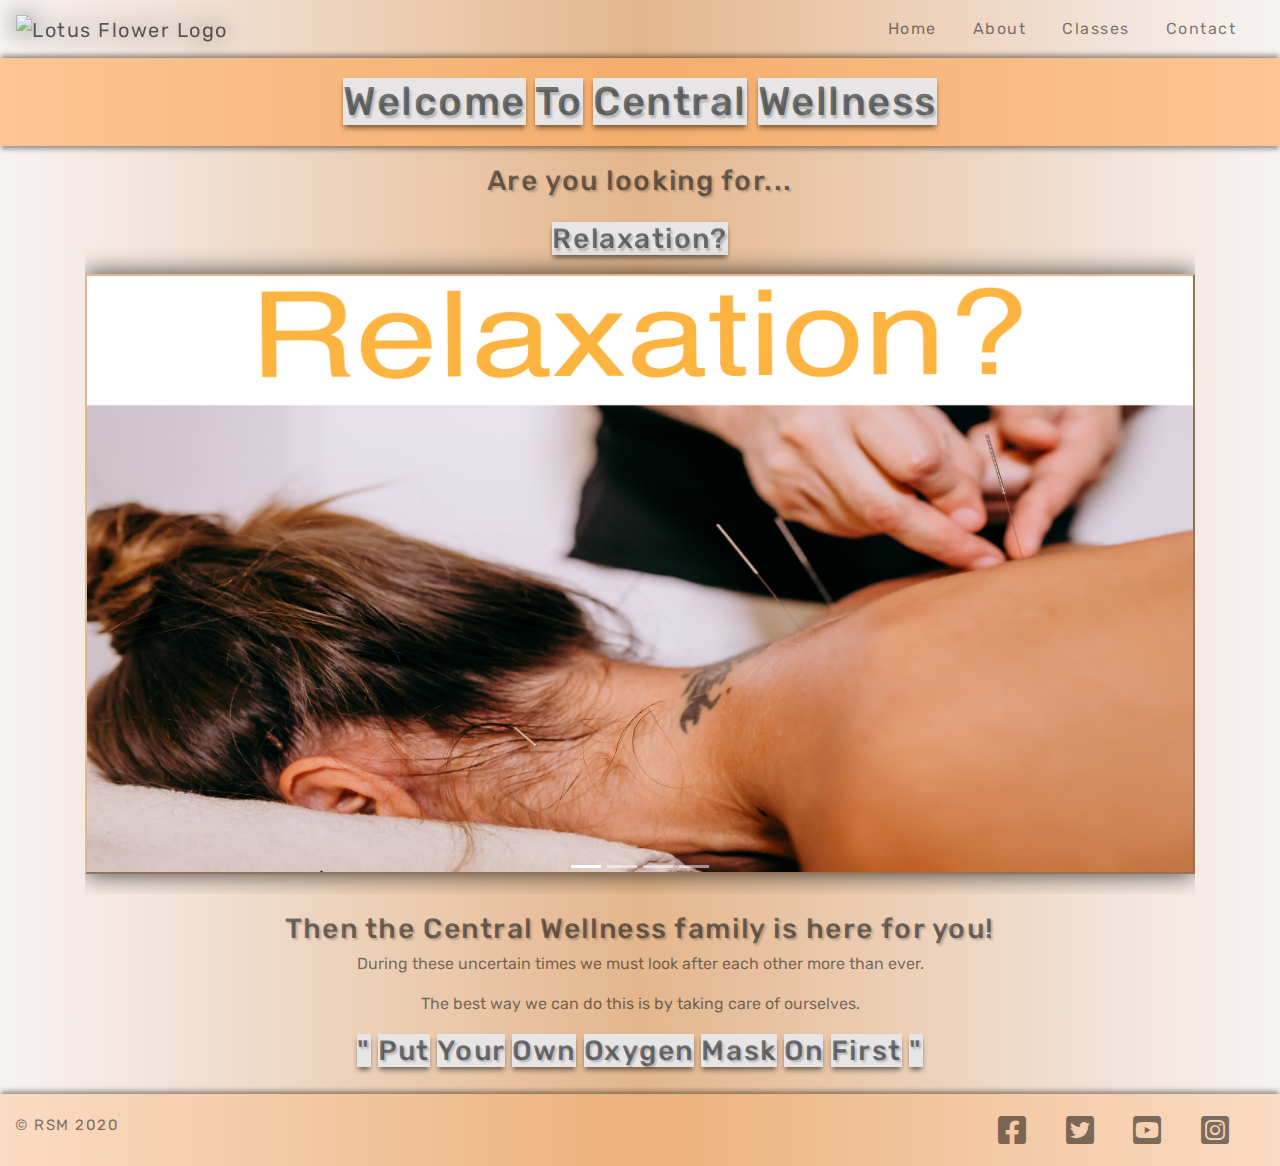
==== commit 23fce49a: "all pages formatted" ====
--- a/index.html
+++ b/index.html
@@ -57,7 +57,7 @@
       </nav>
     </header>
 
-    <section class="welcome">
+    <section id="welcome">
       <h1>
         <span>Welcome</span>
         <span>To</span>
@@ -65,67 +65,71 @@
         <span>Wellness</span>
       </h1>
 
-      <div class="main-content">
-        <h3>Are you looking for...</h3>
+      <h3>Are you looking for...</h3>
 
-        <div id="gallery" class="carousel slide container" data-ride="carousel">
-          <div class="carousel-inner">
-            <div class="carousel-item active">
-              <h3><span>Relaxation?</span></h3>
-              <img
-                src="assets/images/gallery/acupuncture.jpg"
-                class="d-block w-100"
-                alt="acupuncture"
-              />
-            </div>
-            <div class="carousel-item">
-              <h3><span>Fitness?</span></h3>
-              <img
-                src="assets/images/gallery/exercise.png"
-                class="d-block w-100"
-                alt="man exercising"
-              />
-            </div>
-            <div class="carousel-item">
-              <h3><span>Friendships?</span></h3>
-              <img
-                src="assets/images/gallery/friends.png"
-                class="d-block w-100"
-                alt="friends exercising"
-              />
-            </div>
-            <div class="carousel-item">
-              <h3><span>Wellness?</span></h3>
-              <img
-                src="assets/images/gallery/pilates.png"
-                class="d-block w-100"
-                alt="pilates lady"
-              />
-            </div>
+      <div id="gallery" class="carousel slide container" data-ride="carousel">
+        <ol class="carousel-indicators">
+          <li data-target="#gallery" data-slide-to="0" class="active"></li>
+          <li data-target="#gallery" data-slide-to="1"></li>
+          <li data-target="#gallery" data-slide-to="2"></li>
+          <li data-target="#gallery" data-slide-to="3"></li>
+        </ol>
+        <div class="carousel-inner">
+          <div class="carousel-item active">
+            <h3><span>Relaxation?</span></h3>
+            <img
+              src="assets/images/gallery/acupuncture.jpg"
+              alt="acupuncture"
+              class="d-block w-100"
+            />
+          </div>
+          <div class="carousel-item">
+            <h3><span>Fitness?</span></h3>
+            <img
+              src="assets/images/gallery/exercise.png"
+              class="d-block w-100"
+              alt="man exercising"
+            />
+          </div>
+          <div class="carousel-item">
+            <h3><span>Friendships?</span></h3>
+            <img
+              src="assets/images/gallery/friends.png"
+              class="d-block w-100"
+              alt="friends exercising"
+            />
+          </div>
+          <div class="carousel-item">
+            <h3><span>Wellness?</span></h3>
+            <img
+              src="assets/images/gallery/pilates.png"
+              class="d-block w-100"
+              alt="pilates lady"
+            />
           </div>
         </div>
-        <h3>Then the Central Wellness family is here for you!</h3>
-        <p>
-          During these uncertain times we must look after each other more than
-          ever.
-        </p>
-        <p>The best way we can do this is by taking care of ourselves.</p>
-        <h3 class="quote">
-          <span>"</span>
-          <span> Put</span>
-          <span> Your</span>
-          <span> Own</span>
-          <span> Oxygen</span>
-          <span> Mask</span>
-          <span> On</span>
-          <span> First</span>
-          <span>"</span>
-        </h3>
       </div>
+      <h3>Then the Central Wellness family is here for you!</h3>
+      <p>
+        During these uncertain times we must look after each other more than
+        ever.
+      </p>
+      <p>The best way we can do this is by taking care of ourselves.</p>
+      <h3 id="quote">
+        <span>"</span>
+        <span> Put</span>
+        <span> Your</span>
+        <span> Own</span>
+        <span> Oxygen</span>
+        <span> Mask</span>
+        <span> On</span>
+        <span> First</span>
+        <span>"</span>
+      </h3>
     </section>
 
-    <footer id="footer" class="container-fluid">
-      <div class="container">
+    <footer id="footer">
+      <div class="container-fluid">
         <p class="copyright">© RSM 2020</p>
       </div>
       <div class="social-networks">
--- a/assets/css/style.css
+++ b/assets/css/style.css
@@ -5,7 +5,6 @@
   padding: 0;
   border: 0;
   position: relative;
-  scroll-behavior: smooth;
 }
 
 body {
@@ -70,7 +69,7 @@
 /**--------------- footer ---------------**/
 
 #footer {
-  background-color: rgb(255, 167, 85, 0.7);
+  background-color: rgb(255, 167, 85, 0.3);
   display: flex;
   justify-content: center;
   margin-top: 20px;
@@ -100,32 +99,33 @@
   margin: 20px 20px 20px 0;
 }
 
-.welcome,
-.about,
-.classes,
-.contact {
+#welcome,
+#about,
+#classes,
+#contact {
   flex: 1;
 }
 
 /**--------------- page headers  ---------------**/
 
-.welcome h1,
-.about h3,
-.classes h3,
-.contact h3 {
-  background-color: rgb(255, 167, 85, 0.7);
+#welcome h1,
+#about h3,
+#classes h3,
+#contact h3 {
+  background-color: rgb(255, 167, 85, 0.6);
   padding: 20px;
   text-align: center;
   margin-bottom: 0;
-  box-shadow: 0 4px 5px -1px rgba(0, 0, 0, 0.4), 0px -4px 5px -1px rgba(0, 0, 0, 0.4);
-  letter-spacing: 1.55px;
-}
-
-h1 span,
+  box-shadow: 0 4px 5px -1px rgba(0, 0, 0, 0.4),
+    0px -4px 5px -1px rgba(0, 0, 0, 0.4);
+  letter-spacing: 1.55px;
+}
+
+#welcome h1 span,
 #gallery h3 span,
-.about h3 span,
-.classes h3 span,
-.contact h3 span {
+#about h3 span,
+#classes h3 span,
+#contact h3 span {
   background-color: rgb(231, 229, 229);
   box-shadow: 0 4px 5px -1px rgba(0, 0, 0, 0.5);
   text-shadow: 2px 3px 2px rgba(0, 0, 0, 0.2);
@@ -133,36 +133,35 @@
 
 /**--------------- homepage  ---------------**/
 
-.welcome {
-  text-align: center;
-}
-
-.welcome h3 {
+#welcome {
+  text-align: center;
+}
+
+#welcome h3 {
   text-shadow: 2px 2px 2px rgba(0, 0, 0, 0.2);
 }
 
-.welcome h3,
-.welcome h3 p  {
+#welcome h3,
+#welcome h3 p {
   margin-top: 20px;
   letter-spacing: 1.55px;
   line-height: 30px;
 }
 
-.quote span {
+#quote span {
   box-shadow: 0 4px 5px -1px rgba(0, 0, 0, 0.5);
   background-color: rgb(231, 229, 229);
 }
 
 /**--- gallery ---**/
 
-.carousel-item img {
-  max-width: 80%;
-  height: auto;
-  text-align: center;
-  display: block;
+#gallery img {
+  max-width: 100%;
+  height: 600px;
+  padding: 0;
+  text-align: center;
   margin: auto;
   margin-top: 20px;
-  border-radius: 20px;
   margin-bottom: 20px;
   filter: drop-shadow(0 0 0.75rem rgba(0, 0, 0, 0.75));
   border: 2px solid rgb(228, 182, 140.8);
@@ -171,55 +170,56 @@
 
 /**---------------  about  ---------------**/
 
-.about {
-  text-align: center;
-}
-
-.about p {
-    margin: 20px;
-}
-
-.about h4,
-.about h5,
-.therapies {
-  margin-top: 20px;
-}
-
-.about h5 {
-  box-shadow: 0 4px 5px -1px rgba(0, 0, 0, 0.5), 0px -4px 5px -1px rgba(0, 0, 0, 0.4);
+#about {
+  text-align: center;
+  letter-spacing: 1.55px;
+  line-height: 30px;
+}
+#about p {
+  margin: 20px;
+}
+
+#about-us {
+  margin-top: 30px;
+}
+
+#about h5 {
+  box-shadow: 0 4px 5px -1px rgba(0, 0, 0, 0.5),
+    0px -4px 5px -1px rgba(0, 0, 0, 0.4);
   background-color: rgb(231, 229, 229);
-  text-shadow: 1px 2px 2px rgba(0, 0, 0, 0.2); 
+  text-shadow: 1px 2px 2px rgba(0, 0, 0, 0.2);
 }
 
 /**--- bullet points ---**/
-.therapies li::before {
+#therapies li::before {
   content: "\25AA";
   color: rgb(248, 146, 50);
   margin-right: 1em;
   float: center;
 }
 
-.therapies li {
+#therapies li {
   display: inline-block;
   margin-left: 20px;
+  margin-top: 20px;
 }
 
 /**--- testimonials ---**/
 
-.man,
-.lady {
+#man,
+#lady {
   display: flex;
   align-items: center;
   justify-content: center;
   max-width: 100%;
 }
 
-.man img,
-.lady img {
+#man img,
+#lady img {
   filter: drop-shadow(0 0 0.75rem rgba(0, 0, 0, 0.75));
-  margin: 20px 10px 10px 10px;
   border: 2px solid rgb(231, 229, 229.9);
   border-style: outset;
+  margin-top: 20px;
 }
 
 /**--- contact btn ---**/
@@ -235,15 +235,15 @@
   background-color: rgb(255, 255, 255);
 }
 
-
 /**---------------  classes  ---------------**/
 
 .table {
-    margin-top: 30px;
+  margin-top: 30px;
 }
 
 thead {
-  box-shadow: 0 4px 5px -1px rgba(0, 0, 0, 0.2), 0px -4px 5px -1px rgba(0, 0, 0, 0.5);
+  box-shadow: 0 4px 5px -1px rgba(0, 0, 0, 0.2),
+    0px -4px 5px -1px rgba(0, 0, 0, 0.5);
 }
 
 td,
@@ -257,24 +257,20 @@
 
 /**--------------- contact  ---------------**/
 
-.contact {
-    margin: 0;
-}
-
-.contact-us {
-position: relative;
-  height:100%;
-  display:flex ;
+#contact-us {
+  position: relative;
+  height: 100%;
+  display: flex;
   align-items: center;
   justify-content: center;
-}
-
-.form {
-   
-    letter-spacing: 1.55px;
-    align-content: center;
-    padding: 20px;
- }
+  margin-top: 30px;
+}
+
+#form {
+  letter-spacing: 1.55px;
+  align-content: center;
+  padding: 20px;
+}
 
 .form-control,
 .overflow-auto {
@@ -321,57 +317,65 @@
   border-style: inset;
 }
 
-.contact-details  {
-  position: relative;
-  height: 100%;
-  display:flex ;
-align-items: center;
-  max-width: 100%;
-letter-spacing: 1.55px;
-line-height: 50px;
-}
-
+#contact-details {
+  letter-spacing: 1.55px;
+  line-height: 50px;
+  padding: 30px;
+  margin: 0 40px 40px 40px;
+}
 
 /**--------------- MOBILE DISPLAY  ---------------**/
 
 @media only screen and (max-width: 767px) {
-
-.main-content,
-.about p,
-.contact-us {
+  #main-content,
+  #about p,
+  #welcome h3,
+  #welcome p {
     margin: 10px;
-}
-
-/**------ navbar ------**/
-
-#logo img {
-max-width: 80px;
-max-height: 55px;
-}
-
-/**------ footer ------**/
-.links,
-.list-inline-item a {
+  }
+
+  /**------ navbar ------**/
+
+  #logo img {
+    max-width: 80px;
+    max-height: 55px;
+  }
+
+  /**------ footer ------**/
+  .links,
+  .list-inline-item a {
     font-size: 20px;
     letter-spacing: 1px;
-    margin-right: 10px; 
-
-}
-
-/**------ about ------**/
-
-.lady img, .man img {
-       display: none;
-}
-
-.testimonials {
-    padding-bottom: 0;
-}
-
-/**------ contact ------**/
-.form {
+    margin-right: 10px;
+  }
+
+  /**------ gallery ------**/
+
+  #gallery img {
+    width: 100%;
+    height: auto;
+  }
+
+  /**------ about ------**/
+
+  #lady img,
+  #man img {
+    display: none;
+  }
+
+  /**------ contact ------**/
+  .form {
     margin: 0 10px 10px 10px;
     letter-spacing: 1.55px;
     padding: 10px;
-}
-}
+  }
+}
+
+/**--------------- TABLET DISPLAY  ---------------**/
+
+@media only screen and (max-width: 991px) {
+  #gallery img {
+    width: 100%;
+    height: auto;
+  }
+}
